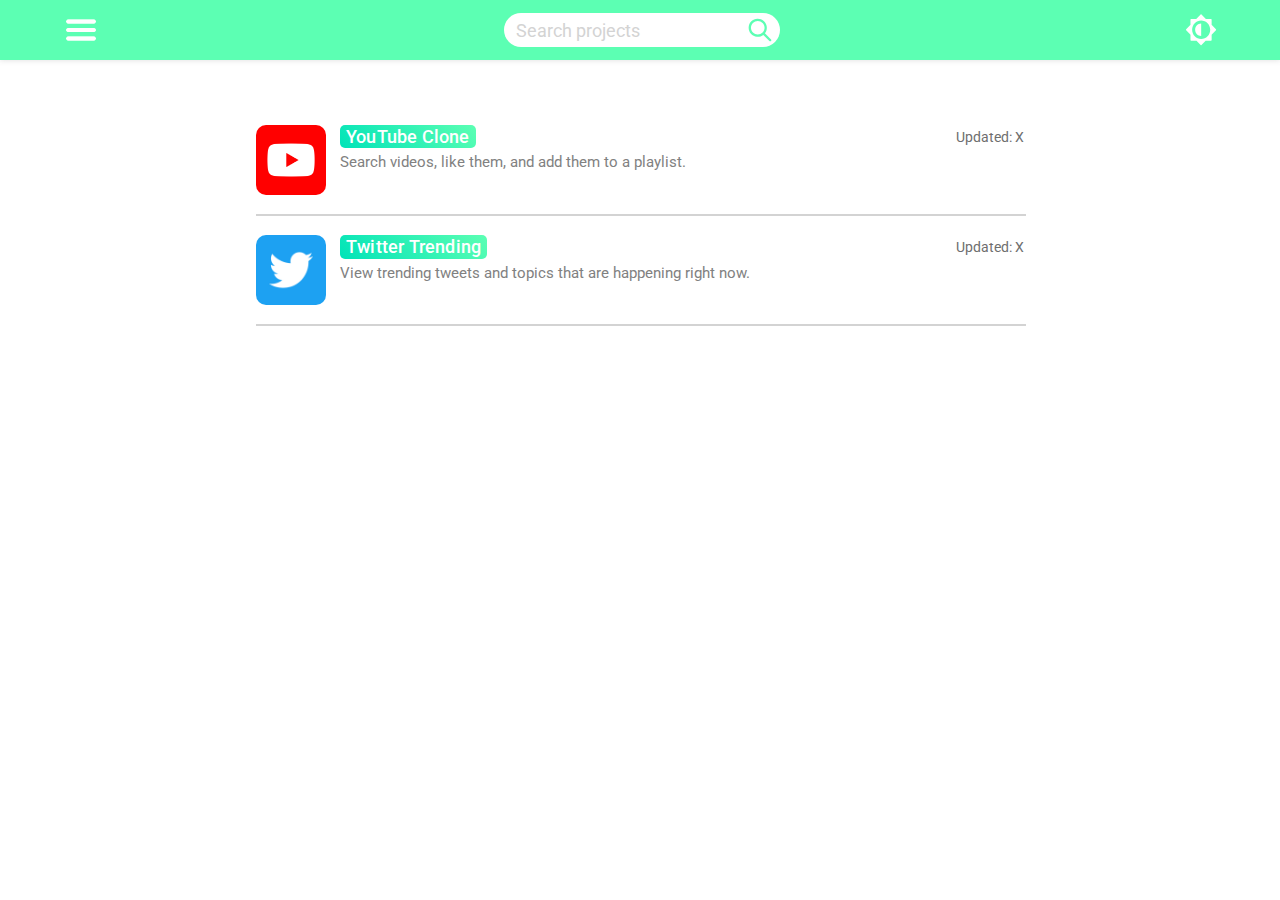
==== index.html @ 8fb1a55e "changed description" ====
<!DOCTYPE html>
<html lang="en-US">
  <head>
    <meta charset="UTF-8">
    <meta http-equiv="X-UA-Compatible" content="IE=edge">
    <meta name="viewport" content="width=device-width, initial-scale=1.0">
    <meta name="keywords" content="Xavier, Projects">
    <meta name="description" content="list of computer science projects made by Xavier">

    <title>Xavier's Projects</title>
    <link rel="icon" type="image/x-icon" href="favicon.ico">
    <link rel="stylesheet" href="styles/general.css">
    <link rel="stylesheet" href="styles/main-header.css">
    <link rel="stylesheet" href="styles/projects.css">
    
    <!--fonts--> 
    <link rel="preconnect" href="https://fonts.googleapis.com">
    <link rel="preconnect" href="https://fonts.gstatic.com" crossorigin>
    <link href="https://fonts.googleapis.com/css2?family=Cherry+Swash&family=Roboto:wght@400;500;700&display=swap" rel="stylesheet">
  </head>
  <body id="body">
    <header id="main-header" class="main-header">
      <img class="hamburger-menu-icon" src="images/hamburger-menu-icon.png" title="navigation">

        <form class="search-form" action="" autocomplete="off">
          <input class="search-query" id="search-query" type="text" onkeyup="searchProjects()" placeholder="Search projects" spellcheck="false" maxlength="32">
          <button class="search-button" type="button" onclick="">
            <img id="dark-search-icon" class="dark-search-icon" src="images/dark-search-icon.svg" alt="click to search">
            <img id="light-search-icon" class="light-search-icon" src="images/light-search-icon.svg" alt="Click to search">
          </button>
        </form>

      <button class="change-contrast-button" onclick="switchContrast()">
        <img id="contrast" src="images/contrast-icon.svg" alt="Change the contrast">
      </button>
    </header>
    <div class="scrollbar">
      <main class="project-list-container">
        <div class="project-list">
          <div class="project-slip">
            <a href="project-pages/youtube/youtube-page.html">
              <img class="project-cover" src="project-covers/youtube.png" alt="youtube logo">
            </a>
            <div class="project-details">
              <div class="top-details">
                <a class="project-name-link" href="project-pages/youtube/youtube-page.html">
                  <div class="dark-project-name-container">
                    <span class="dark-project-name">YouTube Clone</span>
                  </div>
                  <div class="light-project-name-container">
                    <h2 class="light-project-name">YouTube Clone</h2>
                  </div>
                </a>
                <span class="last-updated">Updated: X</span>
              </div>
              <div class="bottom-details">
                <p class="description">Search videos, like them, and add them to a playlist.</p>
              </div>
            </div>
          </div>
          <hr>
          <div class="project-slip">
            <a href="project-pages/youtube/youtube-page.html">
              <img class="project-cover" src="project-covers/twitter.png" alt="twitter logo">
            </a>
            <div class="project-details">
              <div class="top-details">
                <a class="project-name-link" href="project-pages/youtube/youtube-page.html">
                  <div class="dark-project-name-container">
                    <span class="dark-project-name">Twitter Trending</span>
                  </div>
                  <div class="light-project-name-container">
                    <h2 class="light-project-name">Twitter Trending</h2>
                  </div>
                </a>
                <span class="last-updated">Updated: X</span>
              </div>
              <div class="bottom-details">
                <p class="description">View trending tweets and topics that are happening right now.</p>
              </div>
            </div>
          </div>
          <hr>
        </div>
      </main>
    </div>
    <script src="scripts/buttons.js"></script>
    <script src="scripts/search-function.js"></script>
  </body>
</html>
---- styles/general.css ----
body {
  margin: 0;
  font-family: Roboto, Arial;
  transition: background-color 0.2s;
}

button {
  background-color: #FFFFFF;
  -webkit-tap-highlight-color: transparent;
}

h2 {
  margin: 0;
}

p {
  color: #FFFFFF;
  margin: 0;
}

a {
  text-decoration: none;
}

hr {
  width: 100%;
  height: 0;
  border-color: #D3D3D3;
  background-color: #D3D3D3;
  border-style: solid;
  margin: 0;
  transition: border-color 0.2s, background-color 0.2s;
}

span {
  font-family: Roboto, Arial;
  margin: 0;
}

.scrollbar {
  position: absolute;
  top: 3.8em;
  bottom: 0;
  right: 0;
  left: 0;
  overflow-y: auto;
}

::-webkit-scrollbar {
  width: 4px;
}

::-webkit-scrollbar-track {
  background: none;
}

::-webkit-scrollbar-thumb {
  background: #AAAAAA33;
}

@media screen and (min-width:1000px) {
  ::-webkit-scrollbar {
    width: 10px;
  }

  ::-webkit-scrollbar-thumb:hover {
    background: #32323280;
  }
}
---- styles/main-header.css ----
.main-header {
  position: fixed;
  z-index: 999;
  top: 0;
  left: 0;
  right: 0;
  display: flex;
  align-items: center;
  justify-content: space-between;
  background-color: #5CFFB3;
  height: 60px;
  box-shadow: 0 0 6px #4E4E4E33;
  transition: background-color 0.2s, box-shadow 0.2s;
  padding: 0 5% 0 5%;
}

.hamburger-menu-icon {
  height: 34px;
  margin-top: -1px;
}

.search-form {
  height: 34px;
  display: flex;
}

.search-query {
  border: none;
  padding-left: 12px;
  border-top-left-radius: 33px;
  border-bottom-left-radius: 33px;
  flex: 1;
  font-size: 18px;
  font-family: Roboto, Arial;
  color: #808080;
}

.search-query:focus {
  outline: none;
}

.search-query::placeholder {
  transition: color 0.11s;
  font-size: 18px;
  color: #D3D3D3;
  font-family: Roboto, Arial;
  transition: color 0.12s;
}

.search-query:focus::placeholder {
  color: transparent;
}

.search-button {
  position: relative;
  height: 34px;
  width: 36px;
  border: none;
  border-top-right-radius: 33px;
  border-bottom-right-radius: 33px;
  margin-left: -2px;
  margin-right: -10px;
}

.search-button:hover {
  cursor: pointer;
}

.light-search-icon, .dark-search-icon {
  position: absolute;
  top: 0;
  right: 3px;
  height: 100%;
  transition: opacity 0.2s;
}

.dark-search-icon {
  opacity: 0;
}

.change-contrast-button {
  height: 50px;
  border: none;
  background-color: transparent;
  border-radius: 35px;
  margin-right: -10px;
}

.change-contrast-button:hover {
  cursor: pointer;
}

#contrast {
  margin-top: 4px;
  height: 80%;
}
---- styles/projects.css ----
.project-list-container {
  display: flex;
  flex-direction: column;
  align-items: center;
  margin-top: 5%;
  
}

.project-list {
  width: 90%;
  display: flex;
  flex-direction: column;
  row-gap: 1.2em;
}

.project-slip {
  display: flex;
  height: 70px;
  border-radius: 10px;
}

.project-cover {
  height: 100%;
  border-radius: 10px;
  object-fit: cover;
}

.project-details {
  display: flex;
  flex-direction: column;
  margin-left: 14px;
  width: 100%;
}

.top-details {
  display: flex;
  width: 100%;
  height: 21.5px;
  justify-content: space-between;
}

.project-name-link {
  position: relative;
  font-family: Roboto, Arial;
  color: #FFFFFF;
  transition: background-image 0.9s;
  vertical-align: center;
}

.dark-project-name-container {
  position: absolute;
  height: 100%;
  border-radius: 5px;
  padding: 1px 6px 1px 6px;
  background-image: linear-gradient(45deg, #F54B64, #F78361);
  display: flex;
  align-items: center;
  opacity: 0;
  transition: opacity 0.2s;
}

.dark-project-name {
  font-size: 1.1rem;
  font-weight: 500;
  letter-spacing: 0.2px;
  transition: color 0.2s;
}

.light-project-name-container {
  background-image: linear-gradient(45deg, #00E3B8, #5CFFB3);
  padding: 1px 6px 1px 6px;
  border-radius: 5px;
  display: flex;
  align-items: center;
  height: 100%;
  transition: opacity 0.2s;
}

.light-project-name {
  font-size: 1.1rem;
  font-weight: 500;
  letter-spacing: 0.2px;
  transition: color 0.2s;
}

.last-updated {
  color: #6E6E6E;
  margin-top: 4px;
  font-size: 14px;
  transition: color 0.2s;
}

.description {
  font-size: 15px;
  color: #818181;
  margin-top: 8px;  
  line-height: 16px;
  transition: color 0.2s;
}

@media (min-width: 1000px) {
  .project-list {
    width: 60%;
    justify-content: space-around;
  }
}
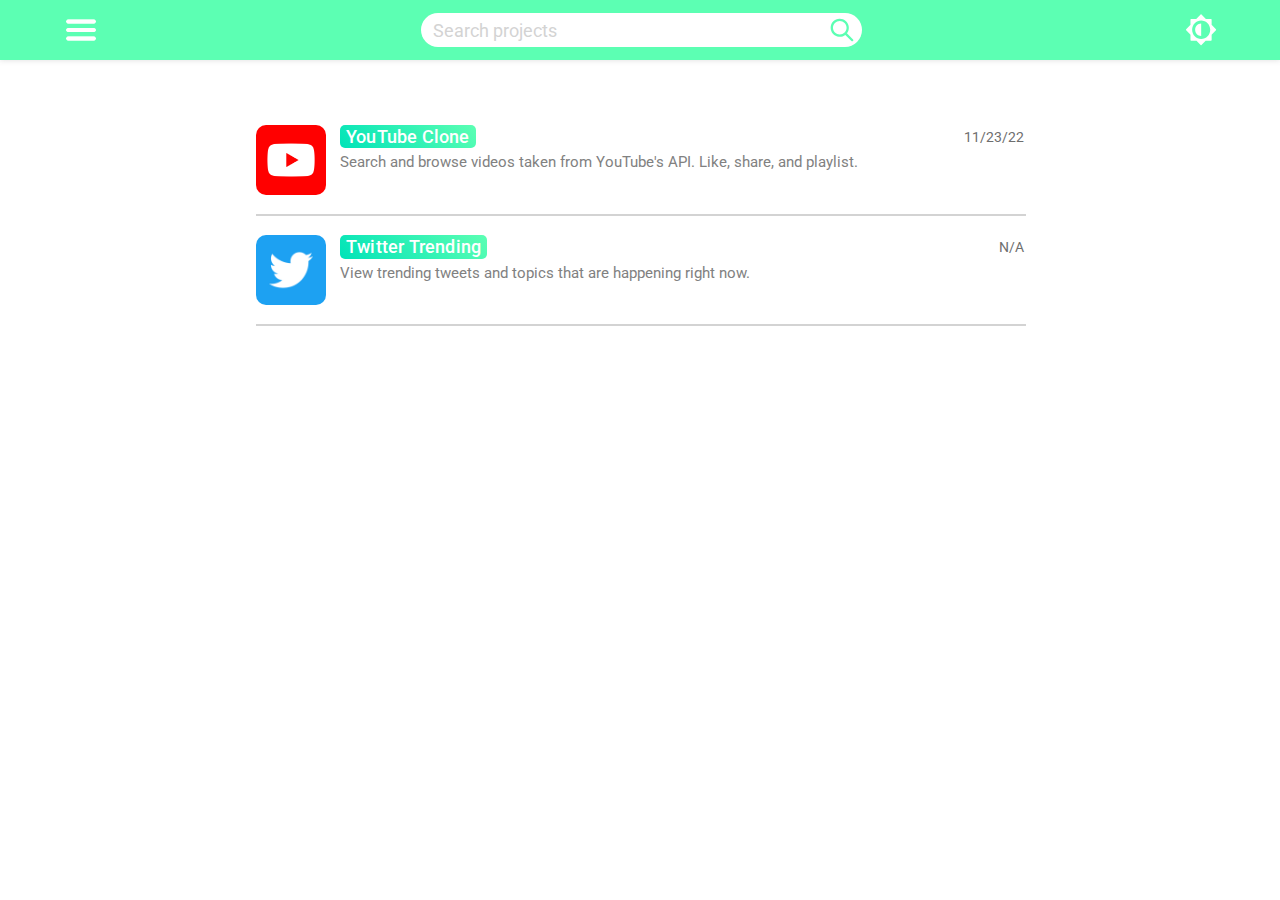
==== commit 27131950: "increased ease of access. search bar stretched." ====
--- a/index.html
+++ b/index.html
@@ -24,10 +24,10 @@
 
         <form class="search-form" action="" autocomplete="off">
           <input class="search-query" id="search-query" type="text" onkeyup="searchProjects()" placeholder="Search projects" spellcheck="false" maxlength="32">
-          <button class="search-button" type="button" onclick="">
+          <label class="search-label" for="search-query">
             <img id="dark-search-icon" class="dark-search-icon" src="images/dark-search-icon.svg" alt="click to search">
             <img id="light-search-icon" class="light-search-icon" src="images/light-search-icon.svg" alt="Click to search">
-          </button>
+          </label>
         </form>
 
       <button class="change-contrast-button" onclick="switchContrast()">
@@ -51,10 +51,10 @@
                     <h2 class="light-project-name">YouTube Clone</h2>
                   </div>
                 </a>
-                <span class="last-updated">Updated: X</span>
+                <span class="last-updated">11/23/22</span>
               </div>
               <div class="bottom-details">
-                <p class="description">Search videos, like them, and add them to a playlist.</p>
+                <p class="description">Search and browse videos taken from YouTube's API. Like, share, and playlist.</p>
               </div>
             </div>
           </div>
@@ -73,7 +73,7 @@
                     <h2 class="light-project-name">Twitter Trending</h2>
                   </div>
                 </a>
-                <span class="last-updated">Updated: X</span>
+                <span class="last-updated">N/A</span>
               </div>
               <div class="bottom-details">
                 <p class="description">View trending tweets and topics that are happening right now.</p>
--- a/styles/general.css
+++ b/styles/general.css
@@ -4,7 +4,7 @@
   transition: background-color 0.2s;
 }
 
-button {
+button, label {
   background-color: #FFFFFF;
   -webkit-tap-highlight-color: transparent;
 }
--- a/styles/main-header.css
+++ b/styles/main-header.css
@@ -21,6 +21,7 @@
 
 .search-form {
   height: 34px;
+  flex: 0.4;
   display: flex;
 }
 
@@ -51,7 +52,7 @@
   color: transparent;
 }
 
-.search-button {
+.search-label {
   position: relative;
   height: 34px;
   width: 36px;
@@ -60,9 +61,10 @@
   border-bottom-right-radius: 33px;
   margin-left: -2px;
   margin-right: -10px;
+  background-color: white;
 }
 
-.search-button:hover {
+.search-label:hover {
   cursor: pointer;
 }
 
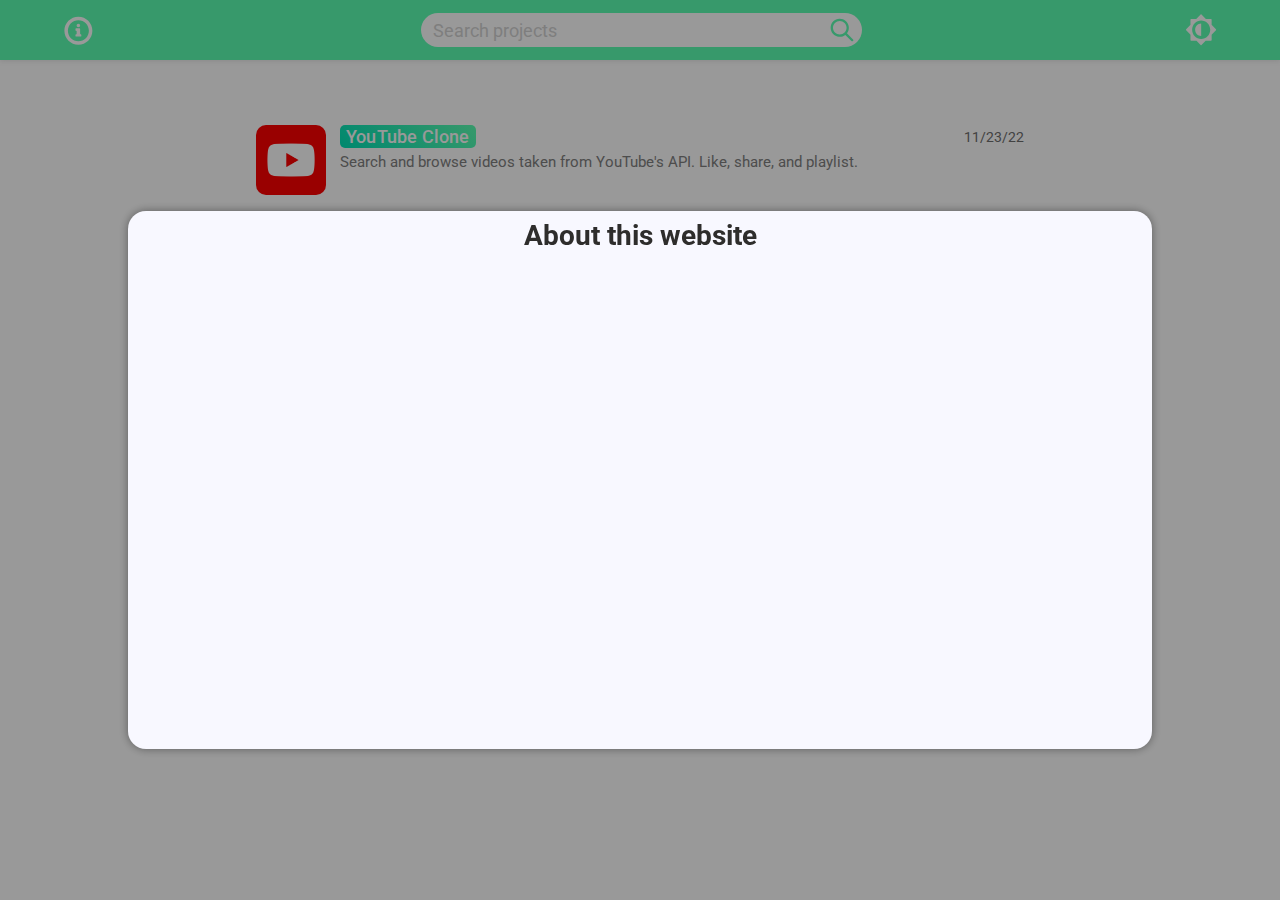
==== commit 52fa25ab: "info modal" ====
--- a/index.html
+++ b/index.html
@@ -12,6 +12,7 @@
     <link rel="stylesheet" href="styles/general.css">
     <link rel="stylesheet" href="styles/main-header.css">
     <link rel="stylesheet" href="styles/projects.css">
+    <link rel="stylesheet" href="styles/info-modal.css">
     
     <!--fonts--> 
     <link rel="preconnect" href="https://fonts.googleapis.com">
@@ -20,7 +21,7 @@
   </head>
   <body id="body">
     <header id="main-header" class="main-header">
-      <img class="hamburger-menu-icon" src="images/hamburger-menu-icon.png" title="navigation">
+      <img class="info-icon" src="images/info-icon.svg" alt="info" onclick="showInfoModal()">
 
         <form class="search-form" action="" autocomplete="off">
           <input class="search-query" id="search-query" type="text" onkeyup="searchProjects()" placeholder="Search projects" spellcheck="false" maxlength="32">
@@ -83,8 +84,16 @@
           <hr>
         </div>
       </main>
+      <div class="info-modal-wrapper">
+        <div class="info-modal">
+          <h2 class="info-modal-title">
+            About this website
+          </h2>
+        </div>
+      </div>
     </div>
     <script src="scripts/buttons.js"></script>
     <script src="scripts/search-function.js"></script>
+    <script src="scripts/info-card.js"></script>
   </body>
 </html>
--- a/styles/main-header.css
+++ b/styles/main-header.css
@@ -14,9 +14,12 @@
   padding: 0 5% 0 5%;
 }
 
-.hamburger-menu-icon {
-  height: 34px;
-  margin-top: -1px;
+.info-icon {
+  height: 42px;
+  margin-bottom: -10px;
+  margin-left: -8px;
+  display: flex;
+  align-items: center;
 }
 
 .search-form {
--- a/styles/projects.css
+++ b/styles/projects.css
@@ -3,7 +3,6 @@
   flex-direction: column;
   align-items: center;
   margin-top: 5%;
-  
 }
 
 .project-list {
--- a/styles/info-modal.css
+++ b/styles/info-modal.css
@@ -0,0 +1,30 @@
+.info-modal-wrapper {
+  position: fixed;
+  top: 0;
+  bottom: 0;
+  right: 0;
+  left: 0;
+  background-color: rgba(0, 0, 0, 0.4);
+  display: flex;
+  align-items: center;
+  justify-content: space-around;
+  z-index: 1000;
+  padding-top: 60px;
+}
+
+.info-modal {
+  display: flex;
+  justify-content: space-around;
+  background-color: #F8F8FF;
+  height: 64%;
+  width: 80%;
+  border-radius: 18px;
+  box-shadow: 0 0 10px rgba(0, 0, 0, 0.4);
+  z-index: 1001;
+}
+
+.info-modal-title {
+  color: rgb(46, 45, 44);
+  margin-top: 8px;
+  font-size: 28px;
+}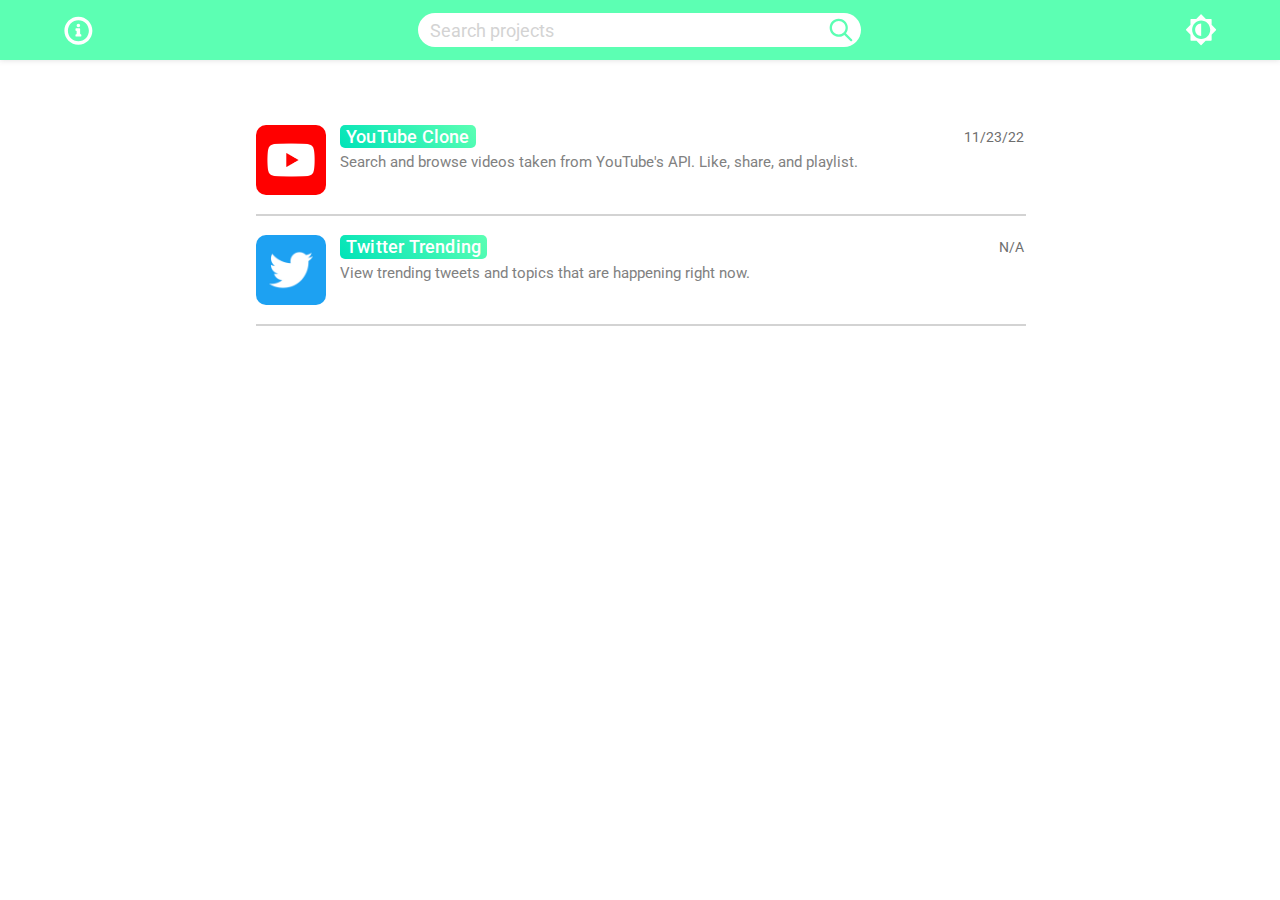
==== commit 293c45d2: "modal show and exit" ====
--- a/index.html
+++ b/index.html
@@ -21,7 +21,7 @@
   </head>
   <body id="body">
     <header id="main-header" class="main-header">
-      <img class="info-icon" src="images/info-icon.svg" alt="info" onclick="showInfoModal()">
+      <img class="info-icon" src="images/info-icon.svg" alt="info" onclick="showModal()">
 
         <form class="search-form" action="" autocomplete="off">
           <input class="search-query" id="search-query" type="text" onkeyup="searchProjects()" placeholder="Search projects" spellcheck="false" maxlength="32">
@@ -84,11 +84,11 @@
           <hr>
         </div>
       </main>
-      <div class="info-modal-wrapper">
-        <div class="info-modal">
-          <h2 class="info-modal-title">
-            About this website
-          </h2>
+      <div class="info-modal-wrapper" id="info-modal-wrapper" style="display: none;" onclick="exitModal()">
+        <div class="info-modal" onclick="null">
+          <button class="exit-modal-button" onclick="exitModal()"><img class="exit-icon" src="images/light-exit-icon.svg" alt="Exit modal"></button>
+          <h3 class="modal-title">About this website...</h3>
+          <p class="modal-description">Expect an update every weekend.</p>
         </div>
       </div>
     </div>
--- a/styles/main-header.css
+++ b/styles/main-header.css
@@ -23,6 +23,7 @@
 }
 
 .search-form {
+  margin-left: -4px;
   height: 34px;
   flex: 0.4;
   display: flex;
--- a/styles/info-modal.css
+++ b/styles/info-modal.css
@@ -10,21 +10,48 @@
   justify-content: space-around;
   z-index: 1000;
   padding-top: 60px;
+  padding-right: 7%;
+  padding-left: 7%;
+  transition: display 0.9s;
 }
 
 .info-modal {
+  position: relative;
   display: flex;
-  justify-content: space-around;
+  flex-direction: column;
   background-color: #F8F8FF;
-  height: 64%;
-  width: 80%;
   border-radius: 18px;
   box-shadow: 0 0 10px rgba(0, 0, 0, 0.4);
   z-index: 1001;
+  padding-left: 5%;
+  padding-right: 5%;
+  padding-top: 4%;
+  padding-bottom: 5%;
 }
 
-.info-modal-title {
-  color: rgb(46, 45, 44);
-  margin-top: 8px;
-  font-size: 28px;
+.exit-modal-button {
+  position: absolute;
+  top: 2px;
+  right: -4px;
+  border: none;
+  border-radius: 100%;
+  padding: none;
+  background-color: transparent;
+}
+
+.exit-icon {
+  height: 30px;
+}
+
+.modal-title {
+  color: #2e2d2c;
+  margin-top: 0;
+  margin-bottom: 6px;
+  font-size: 26px;
+  text-align: center;
+}
+
+.modal-description {
+  color: #2e2d2c;
+  text-align: center
 }